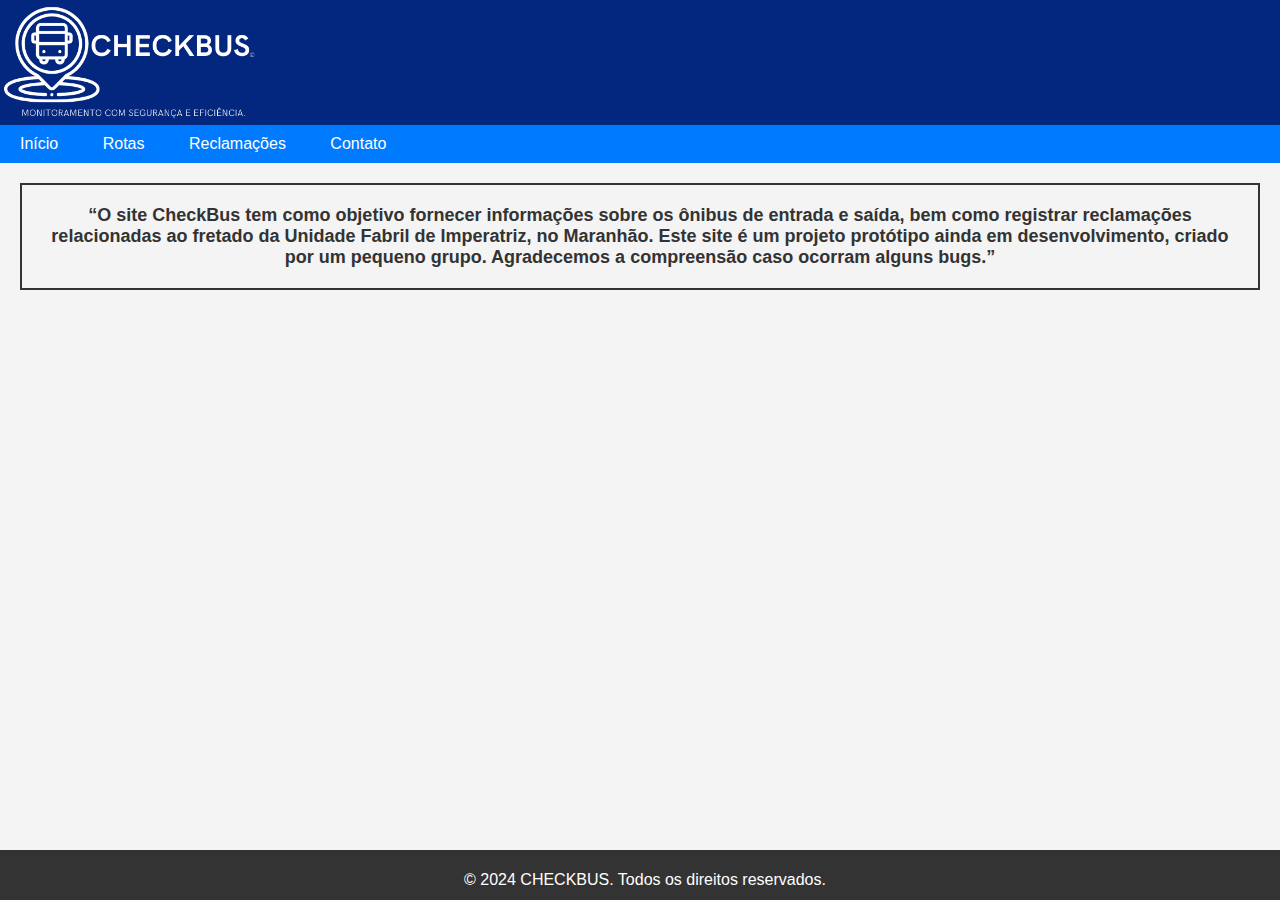
==== index.html @ e7bc6a1b "feat:primeirosarquivos" ====
<!DOCTYPE html>
<html lang="pt-BR">
<head>
    <meta charset="UTF-8">
    <meta name="viewport" content="width=device-width, initial-scale=1.0">
    <title>checkbus.inicial</title>
    <link rel="stylesheet" href="styles.css">
    <script src="sitejs.js"></script>
</head>
<body>
    <header>
        <img src="assets/logo.png" alt="logo">
    </header>


    <!-- barra de navegacao -->
    <nav>
        <ul>
            <li><a href="#inicio">Início</a></li>
            <li><a href="siteservicos.html">Rotas</a></li>
            <li><a href="sitereclamacao.html">Reclamações</a></li>
            <li><a href="sitecontato.html">Contato</a></li>
        </ul>
    </nav>
    <!-- barra de navegacao -->


    <!-- inicial do site-->
    <h3>“O site CheckBus tem como objetivo fornecer informações sobre os ônibus de entrada e saída, bem como registrar reclamações relacionadas ao fretado da Unidade Fabril de Imperatriz, no Maranhão. Este site é um projeto protótipo ainda em desenvolvimento, criado por um pequeno grupo. Agradecemos a compreensão caso ocorram alguns bugs.”</h3>
    <!-- inicial do site-->
   
    
<!-- rodape -->
    <footer>
        <p>© 2024 CHECKBUS. Todos os direitos reservados.</p>
    </footer>
<!-- rodape -->
</body>
</html>
---- styles.css ----
body {
    font-family: Arial, sans-serif;
    margin: 0;
    padding: 0;
    background-color: #f4f4f4;
    color: #333;
}


/* titulo do site */
header {
    background-color: #03277f; 
    color: #fffffff3;
    padding: 20px;
    display: flex;
    align-items: center;
    padding-left: 3px;
    padding-top: 5px;
    padding-bottom: 5px;
}

header img {
    max-height: 115px;
    margin-left: 0 10px;
}
/* titulo do site */


/* animacao titulo */
@keyframes fadeIn {
    from {
        opacity: 0;
        transform: translateY(-20px);
    }
    to {
        opacity: 1;
        transform: translateY(0);
    }
}

header h1, header img {
    animation: fadeIn 1s ease-out;
}
/* animacao titulo */


/* barra de navegacao */
nav {
    background-color: #007bff;
    padding: 10px 0;
    text-align:left;
}

nav ul {
    list-style-type: none;
    margin: 0;
    padding: 0;
}

nav ul li {
    display: inline;
}

nav ul li a {
    text-decoration: none;
    color: #fff;
    padding: 10px 20px;
    border-radius: 5px;
    transition: background-color 0.3s ease;
}

nav ul li a:hover {
    background-color: #0056b3;
}
/* barra de navegacao */


/* site inicial */
h3 {
    text-align: center;
    padding: 20px;
    font-size: 18px;
    border: 2px solid #333;
    margin: 20px;
}
/* site inicial */


/* site servicos */
/* seletores*/
.servicos {
    text-align: left;
    margin-top: 20px;
    margin-bottom: 100px;
}

.servicos h2 {
    text-align: center;
    margin-top: 20px;
    margin-bottom: 20px;
}

.servicos fieldset {
    border: 1px solid #ccc;
    border-radius: 5px;
    padding: 10px;
    margin-bottom: 20px;
    margin-left: 20px;
    margin-right: 20px;
}

.servicos fieldset legend {
    font-weight: bold;
    margin-bottom: 10px;
}

.servicos label {
    display: block;
    margin-bottom: 5px;
}

.servicos select {
    padding: 10px;
    border: 1px solid #ccc;
    border-radius: 5px;
    background-color: #fff;
    width: calc(100% - 22px);
    margin-bottom: 10px;
}

.servicos select:hover {
    border-color: #007bff;
}

.servicos select:focus {
    outline: none;
    border-color: #007bff;
}
/* seletores*/

/* botao enviar */
.servicos button {
    background-color: #007bff;
    color: #fff;
    border: none;
    padding: 10px 20px;
    border-radius: 5px;
    cursor: pointer;
    transition: background-color 0.3s ease;
    margin-left: 20px;
}

.servicos button:hover {
    background-color: #0056b3;
}
/* botao enviar */


/* tabela servicos--> */
table {
    margin-top: 20px;
    padding: 20px;
    border: 2px solid #ccc;
    border-radius: 8px;
    background-color: #f9f9f9;
    box-shadow: 0 0 10px rgba(0, 0, 0, 0.1);
}


th {
    background-color: #007bff;
    color: #fff;
    padding: 10px;
    text-align: left;
}


td {
    border: 1px solid #ccc;
    padding: 10px;
}

thead th {
    border: 1px solid #ccc;
    padding: 10px;
}

tbody td {
    border: 1px solid #ccc;
    padding: 10px;
}

tbody tr:nth-child(even) {
    background-color: #f2f2f2;
}
#tabelaservicos {
    margin-top: 0px;
    margin-left: 20px;
    margin-bottom: 150px; 
    padding-bottom: 20px; 
    border-radius: 8px;
    overflow-x: auto;
}
/* tabela servicos--> */
/* site servicos */


/* site reclamacao form */
main {
    padding: 20px;
    margin-bottom: 50px;
}

form fieldset {
    border: 1px solid #ccc;
    border-radius: 5px;
    padding: 20px;
    margin-bottom: 20px;
}

form legend {
    font-weight: bold;
    margin-bottom: 10px;
}

form label {
    display: block;
    margin-bottom: 10px;
}

/* site reclamacao form */
form input[type="checkbox"] {
    margin-right: 5px;
    display: inline-block;
}

form input[type="checkbox"] + label {
    font-weight: bold;
    color: #333;
    display: inline-block; 
    margin-right: 15px;
}

form textarea {
    width: calc(100% - 22px);
    max-width: 100%;
    padding: 10px;
    margin-bottom: 20px;
    border: 1px solid #ccc;
    border-radius: 5px;
    resize: none;
}

form input[type="text"],
form input[type="email"] {
    width: calc(100% - 22px);
    padding: 10px;
    margin-bottom: 20px;
    border: 1px solid #ccc;
    border-radius: 5px;
    box-sizing: border-box;
}

form button {
    background-color: #007bff;
    color: #fff;
    border: none;
    padding: 10px 20px;
    border-radius: 5px;
    cursor: pointer;
}

form button:hover {
    background-color: #0056b3;
}
/* site reclamacao form */

/* site contatos */
section#contato {
    padding: 50px;
    padding-top: 10px;
    text-align: center;
}

.cartaocontato {
    display: inline-block;
    margin: 20px;
    padding: 20px;
    background-color: #f9f9f9;
    border-radius: 8px;
    box-shadow: 0 0 10px rgba(0, 0, 0, 0.1);
}

.cartaocontato img {
    width: 200px;
    border-radius: 50%;
    margin-bottom: 20px;
}
/* site contatos */

/* rodape site */
footer {
    background-color: #333;
    color: #fff;
    text-align: center;
    padding: 5px;
    height: 40px;
    position: fixed;
    bottom: 0;
    width: 100%;
}
.footer_servicos {
    background-color: #333;
    color: #fff;
    text-align: center;
    padding: 5px;
    height: 40px; /* Altura definida para o rodapé */
    position: fixed;
    bottom: 0;
    width: 100%;
}

/* rodape site */
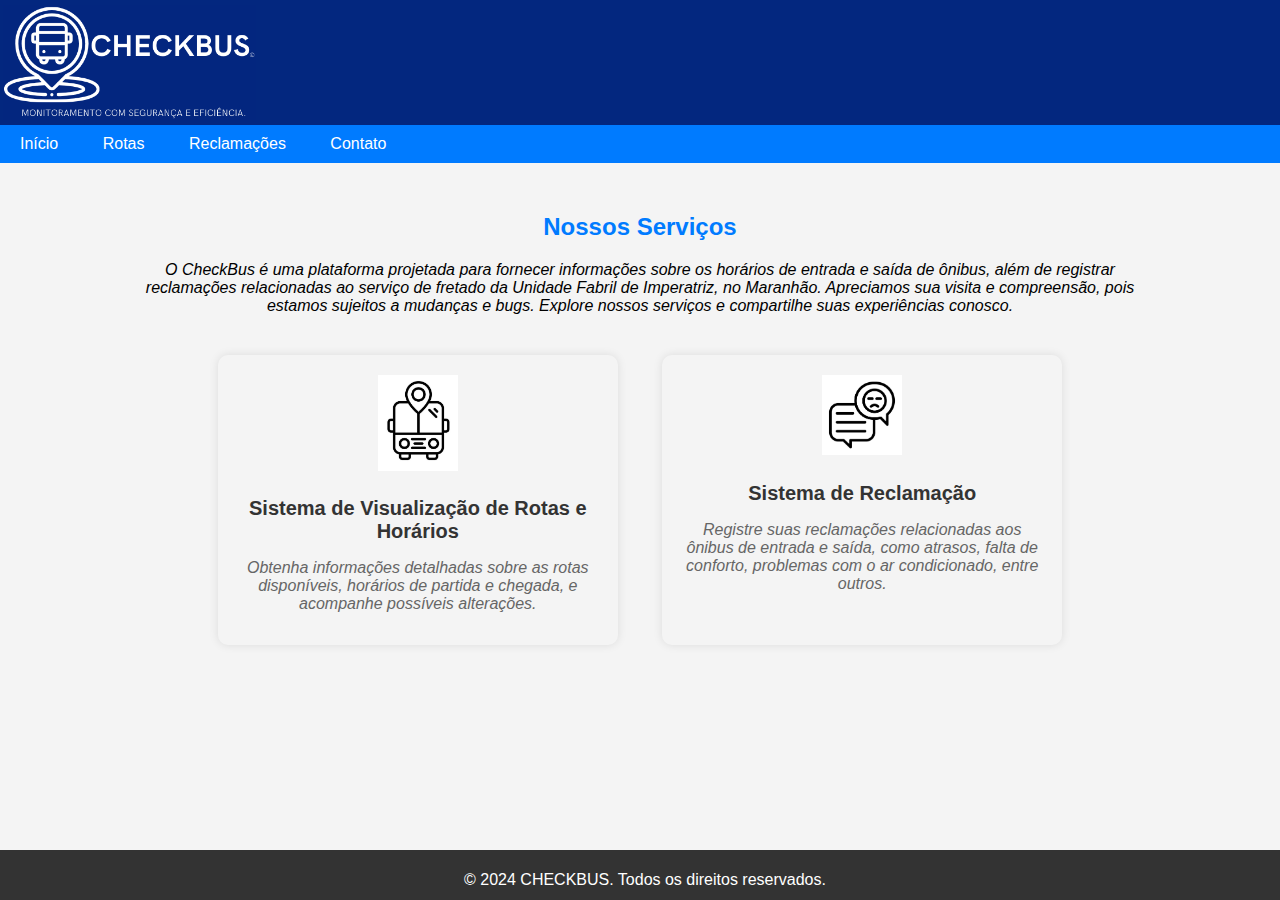
==== commit c106dc3f: "feat:atualizadositeinicial" ====
--- a/index.html
+++ b/index.html
@@ -26,10 +26,28 @@
 
 
     <!-- inicial do site-->
-    <h3>“O site CheckBus tem como objetivo fornecer informações sobre os ônibus de entrada e saída, bem como registrar reclamações relacionadas ao fretado da Unidade Fabril de Imperatriz, no Maranhão. Este site é um projeto protótipo ainda em desenvolvimento, criado por um pequeno grupo. Agradecemos a compreensão caso ocorram alguns bugs.”</h3>
+    <div class="servicosinicial">
+        <div class="tituloinicial">
+            <h2>Nossos Serviços</h2>
+            <h4 class="tituloinicial2">O CheckBus é uma plataforma projetada para fornecer informações sobre os horários de entrada e saída de ônibus, além de registrar reclamações relacionadas ao serviço de fretado da Unidade Fabril de Imperatriz, no Maranhão. Apreciamos sua visita e compreensão, pois estamos sujeitos a mudanças e bugs. Explore nossos serviços e compartilhe suas experiências conosco.</h4>
+        </div>
+
+        <div class="card1">
+            <img src="assets/iconeonibusrotas.png" alt="">
+            <h4>Sistema de Visualização de Rotas e Horários</h4>
+            <p>Obtenha informações detalhadas sobre as rotas disponíveis, horários de partida e chegada, e acompanhe possíveis alterações.</p>
+        </div>
+        <div class="card2">
+            <img src="/assets/iconereclamacao.png" alt="">
+            <h4>Sistema de Reclamação</h4>
+            <p>Registre suas reclamações relacionadas aos ônibus de entrada e saída, como atrasos, falta de conforto, problemas com o ar condicionado, entre outros.</p>
+        </div>
+        <div class="foto"></div>
+    </div>
+    </div>
     <!-- inicial do site-->
-   
     
+
 <!-- rodape -->
     <footer>
         <p>© 2024 CHECKBUS. Todos os direitos reservados.</p>
--- a/styles.css
+++ b/styles.css
@@ -76,13 +76,75 @@
 
 
 /* site inicial */
-h3 {
-    text-align: center;
-    padding: 20px;
-    font-size: 18px;
-    border: 2px solid #333;
-    margin: 20px;
-}
+.servicosinicial {
+    max-width: 1200px; 
+    margin: 50px auto;
+    text-align: center;
+}
+
+.tituloinicial h2{
+    color: #007bff;
+    margin-bottom: 10px; 
+}
+
+.tituloinicial2 {
+    margin-top: 0px;
+    color: #000000;
+    margin-top: 20px;
+    margin-bottom: 20px;
+    text-align: center, justify;
+    margin-left: 80px;
+    margin-right: 80px;
+    font-family: sans-serif;
+    font-style: italic;
+    font-weight: normal;
+}
+
+/* cards inicial */
+.card1,
+.card2 {
+    width: calc(33.33% - 40px);
+    margin: 20px; 
+    padding: 20px;
+    height: 250px;
+    border-radius: 10px;
+    box-shadow: 0 0 10px rgba(0, 0, 0, 0.1);
+    transition: transform 0.3s ease;
+    animation: fadeIn 1s ease-out;
+    display: inline-block; 
+    vertical-align: top; 
+    text-align: center; 
+    margin-bottom: 100px;
+}
+
+.card1 img,
+.card2 img {
+    max-width: 80px;
+    display: block;
+    margin: 0 auto 15px; 
+}
+
+.card1:hover,
+.card2:hover {
+    transform: translateY(-5px);
+}
+
+.card1 h4,
+.card2 h4 {
+    font-size: 20px;
+    color: #333;
+    margin-bottom: 10px;
+}
+
+.card1 p,
+.card2 p {
+    font-size: 16px;
+    color: #666;
+    font-family: sans-serif;
+    font-style: italic;
+    font-weight: normal;
+}
+/* cards inical*/
 /* site inicial */
 
 
